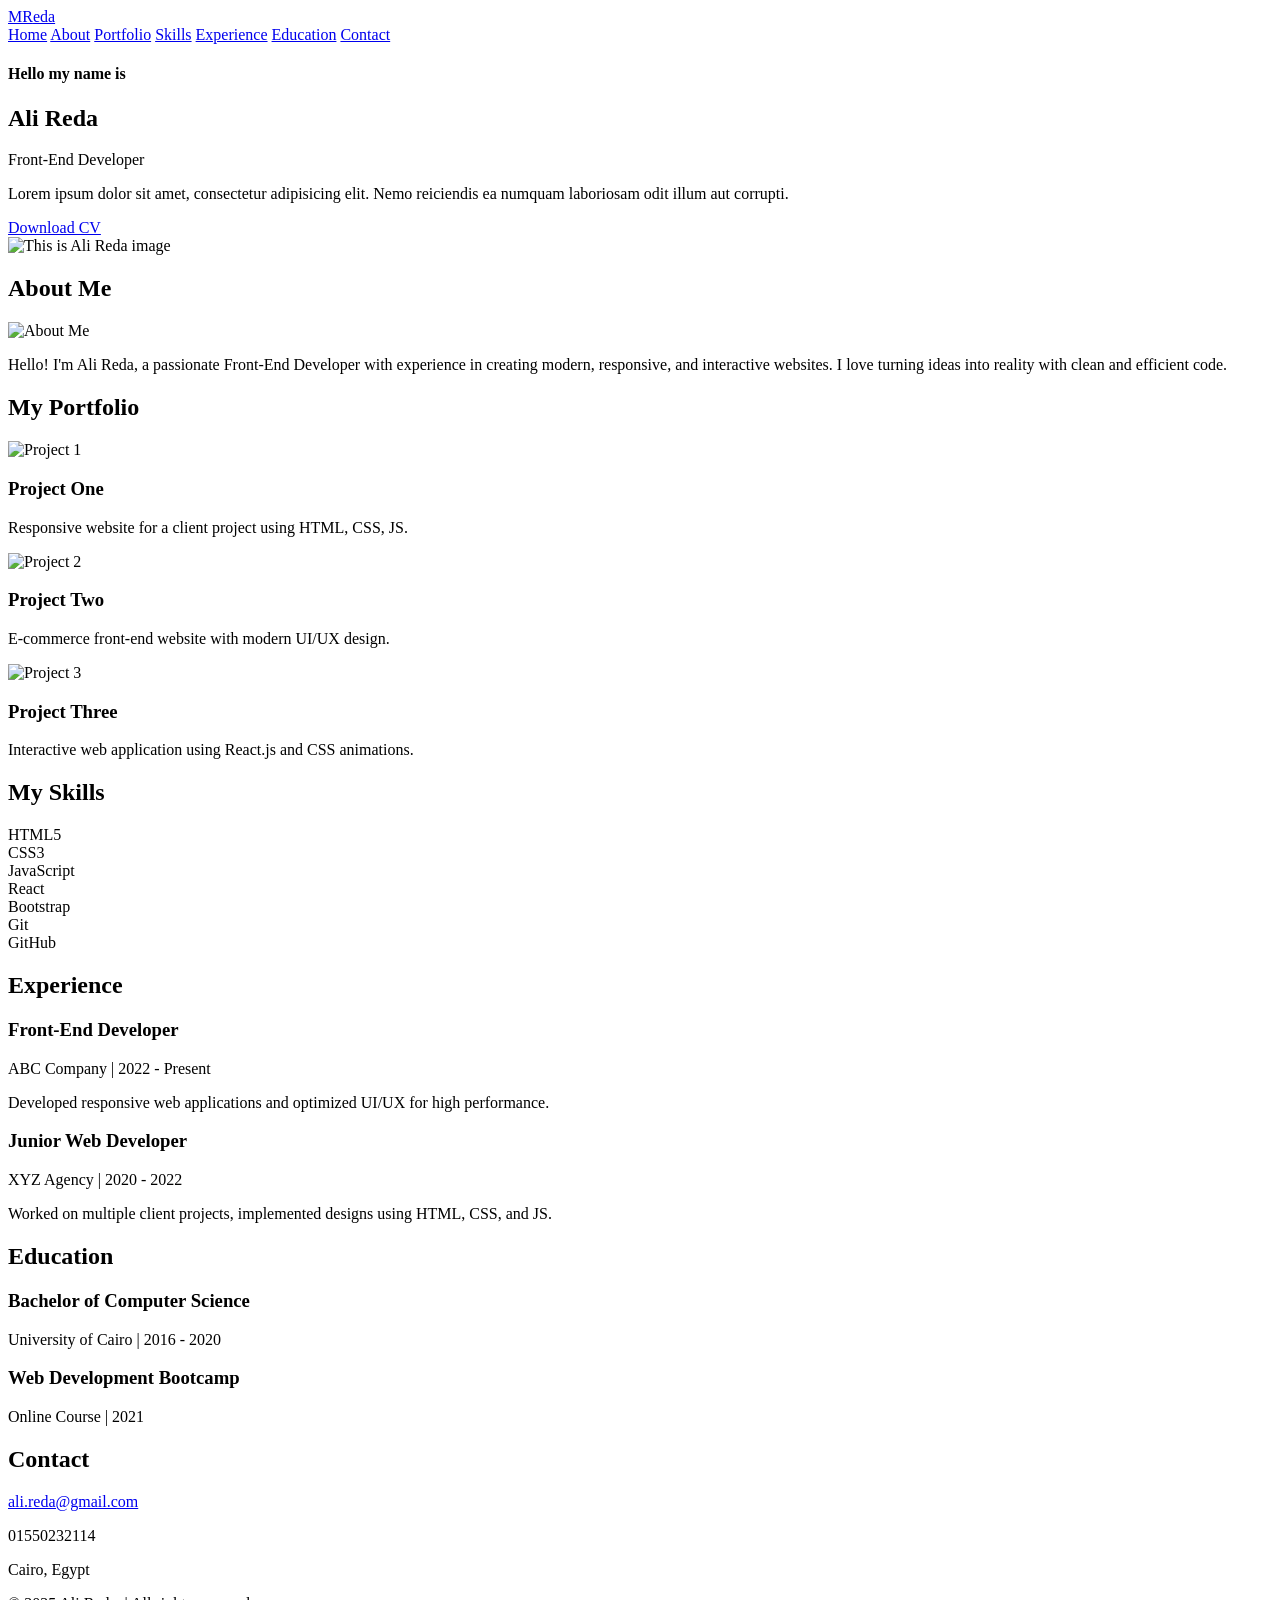
==== index.html @ 32cd3237 "index" ====
<!DOCTYPE html>
<html lang="en">
<head>
  <meta charset="UTF-8">
  <meta name="viewport" content="width=device-width, initial-scale=1.0">
  <link rel="stylesheet" href="assets/css/style.css">
  <link rel="stylesheet" href="https://cdnjs.cloudflare.com/ajax/libs/font-awesome/7.0.1/css/all.min.css">
  <title>Ali Reda | Portfolio</title>
</head>
<body class="dark-theme">

  <!-- ========== Hero Section ========== -->
  <section class="hero" id="home">
    <header>
      <nav>
        <a href="#" class="logo"><span>MR</span>eda</a>
        <div class="nav-links">
          <a href="#home">Home</a>
          <a href="#about">About</a>
          <a href="#portfolio">Portfolio</a>
          <a href="#skills">Skills</a>
          <a href="#experience">Experience</a>
          <a href="#education">Education</a>
          <a href="#contact">Contact</a>
        </div>
        <span><i class="fa-solid fa-sun btn-mode"></i></span>
      </nav>
    </header>

    <div class="container">
      <div class="div-text">
        <h4>Hello my name is</h4>
        <h1>Ali Reda</h1>
        <span>Front-End Developer</span>
        <p>Lorem ipsum dolor sit amet, consectetur adipisicing elit. Nemo reiciendis ea numquam laboriosam odit illum aut corrupti.</p>
        <a href="assets/pdf/cv.pdf" download class="btn">Download CV</a>
      </div>

      <div class="div-image">
        <!-- صورة البورتريه الرئيسية (مقاس تقريبي 400x400px) -->
        <img src="assets/images/Ali-Reda-hero.png" alt="This is Ali Reda image">
      </div>
    </div>
  </section>
  <!-- ========== About Section ========== -->
  <section class="about" id="about">
    <h2>About Me</h2>
    <div class="about-container">
      <!-- صورة عن المستخدم (مقاس 300x300px) -->
      <div class="about-image">
        <img src="assets/images/about.jpg" alt="About Me">
      </div>
      <div class="about-text">
        <p>Hello! I'm Ali Reda, a passionate Front-End Developer with experience in creating modern, responsive, 
          and interactive websites. I love turning ideas into reality with clean and efficient code.</p>
      </div>
    </div>
  </section>

  <!-- ========== Portfolio Section ========== -->
  <section class="portfolio" id="portfolio">
    <h2>My Portfolio</h2>
    <div class="portfolio-container">
      <!-- كل مشروع: ضع صورة مشروع (مقاس 400x250px) -->
      <div class="portfolio-item">
        <img src="assets/images/Project 1.jpg" alt="Project 1">
        <div class="portfolio-info">
          <h3>Project One</h3>
          <p>Responsive website for a client project using HTML, CSS, JS.</p>
        </div>
      </div>
      <div class="portfolio-item">
        <img src="assets/images/Project 2.jpg" alt="Project 2">
        <div class="portfolio-info">
          <h3>Project Two</h3>
          <p>E-commerce front-end website with modern UI/UX design.</p>
        </div>
      </div>
      <div class="portfolio-item">
        <img src="assets/images/Project 3.jpg" alt="Project 3">
        <div class="portfolio-info">
          <h3>Project Three</h3>
          <p>Interactive web application using React.js and CSS animations.</p>
        </div>
      </div>
    </div>
  </section>

  <!-- ========== Skills Section ========== -->
   <section class="skills" id="skills" data-aos="fade-up">
    <h2 class="section-title">My Skills</h2>
    <div class="skills-container">
      <div class="skill"><i class="fab fa-html5"></i><span>HTML5</span></div>
      <div class="skill"><i class="fab fa-css3-alt"></i><span>CSS3</span></div>
      <div class="skill"><i class="fab fa-js-square"></i><span>JavaScript</span></div>
      <div class="skill"><i class="fab fa-react"></i><span>React</span></div>
      <div class="skill"><i class="fab fa-bootstrap"></i><span>Bootstrap</span></div>
      <div class="skill"><i class="fab fa-git-alt"></i><span>Git</span></div>
      <div class="skill"><i class="fab fa-github"></i><span>GitHub</span></div>
    </div>
  </section>
  <!-- ========== Experience Section ========== -->
  <section class="experience" id="experience">
    <h2>Experience</h2>
    <div class="experience-container">
      <div class="experience-item">
        <h3>Front-End Developer</h3>
        <span>ABC Company | 2022 - Present</span>
        <p>Developed responsive web applications and optimized UI/UX for high performance.</p>
      </div>
      <div class="experience-item">
        <h3>Junior Web Developer</h3>
        <span>XYZ Agency | 2020 - 2022</span>
        <p>Worked on multiple client projects, implemented designs using HTML, CSS, and JS.</p>
      </div>
    </div>
  </section>

  <!-- ========== Education Section ========== -->
  <section class="education" id="education">
    <h2>Education</h2>
    <div class="education-container">
      <div class="education-item">
        <h3>Bachelor of Computer Science</h3>
        <span>University of Cairo | 2016 - 2020</span>
      </div>
      <div class="education-item">
        <h3>Web Development Bootcamp</h3>
        <span>Online Course | 2021</span>
      </div>
    </div>
  </section>

  <!-- ========== Contact Section ========== -->
  <section class="contact" id="contact" data-aos="fade-up">
    <h2 class="section-title">Contact</h2>
    <div class="contact-content">
      <div class="contact-info">
        <p><i class="fas fa-envelope"></i> <a href="#">ali.reda@gmail.com</a></p>
        <p><i class="fas fa-phone"></i> 01550232114</p>
        <p><i class="fa-solid fa-location-dot"></i> Cairo, Egypt</p>
      </div>
      <div class="social-icon">
      <a href="#"><i class="fa-brands fa-facebook"></i></a>
      <a href="#"><i class="fa-brands fa-linkedin"></i></a>
      <a href="#"><i class="fa-brands fa-instagram"></i></a>
      <a href="#"><i class="fa-brands fa-github"></i></a>      
      </div>      
    </div>
  </section>

  <!-- ========== Footer Section ========== -->
  <footer>
    <p>&copy; 2025 Ali Reda. |  All rights reserved.</p>
    <div class="footer-social">

    </div>
  </footer>

  <!-- ========== Script ========== -->
  <script>
    var btnMode = document.querySelector('.btn-mode');
    btnMode.onclick = function() {
      document.body.classList.toggle("dark-theme");
      btnMode.classList.toggle("fa-sun");
      btnMode.classList.toggle("fa-moon");
    }
  </script>

</body>
</html>
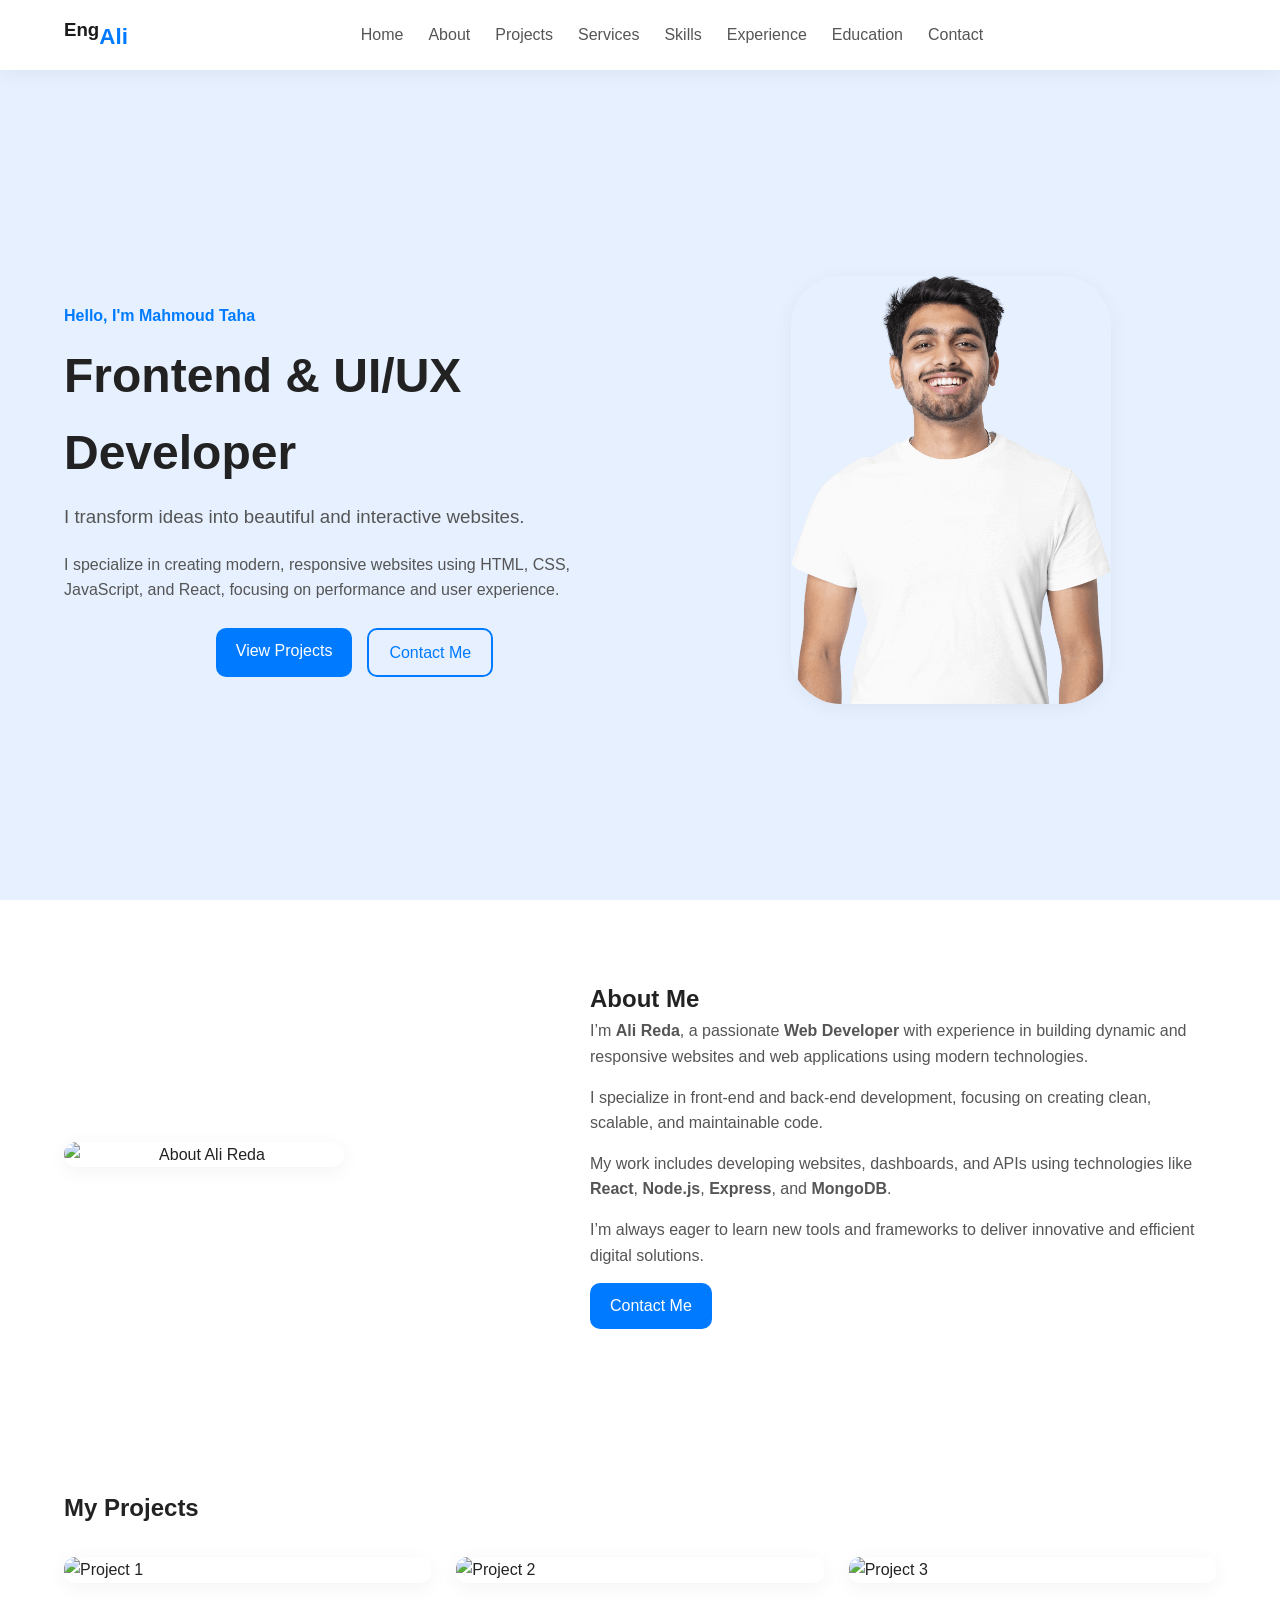
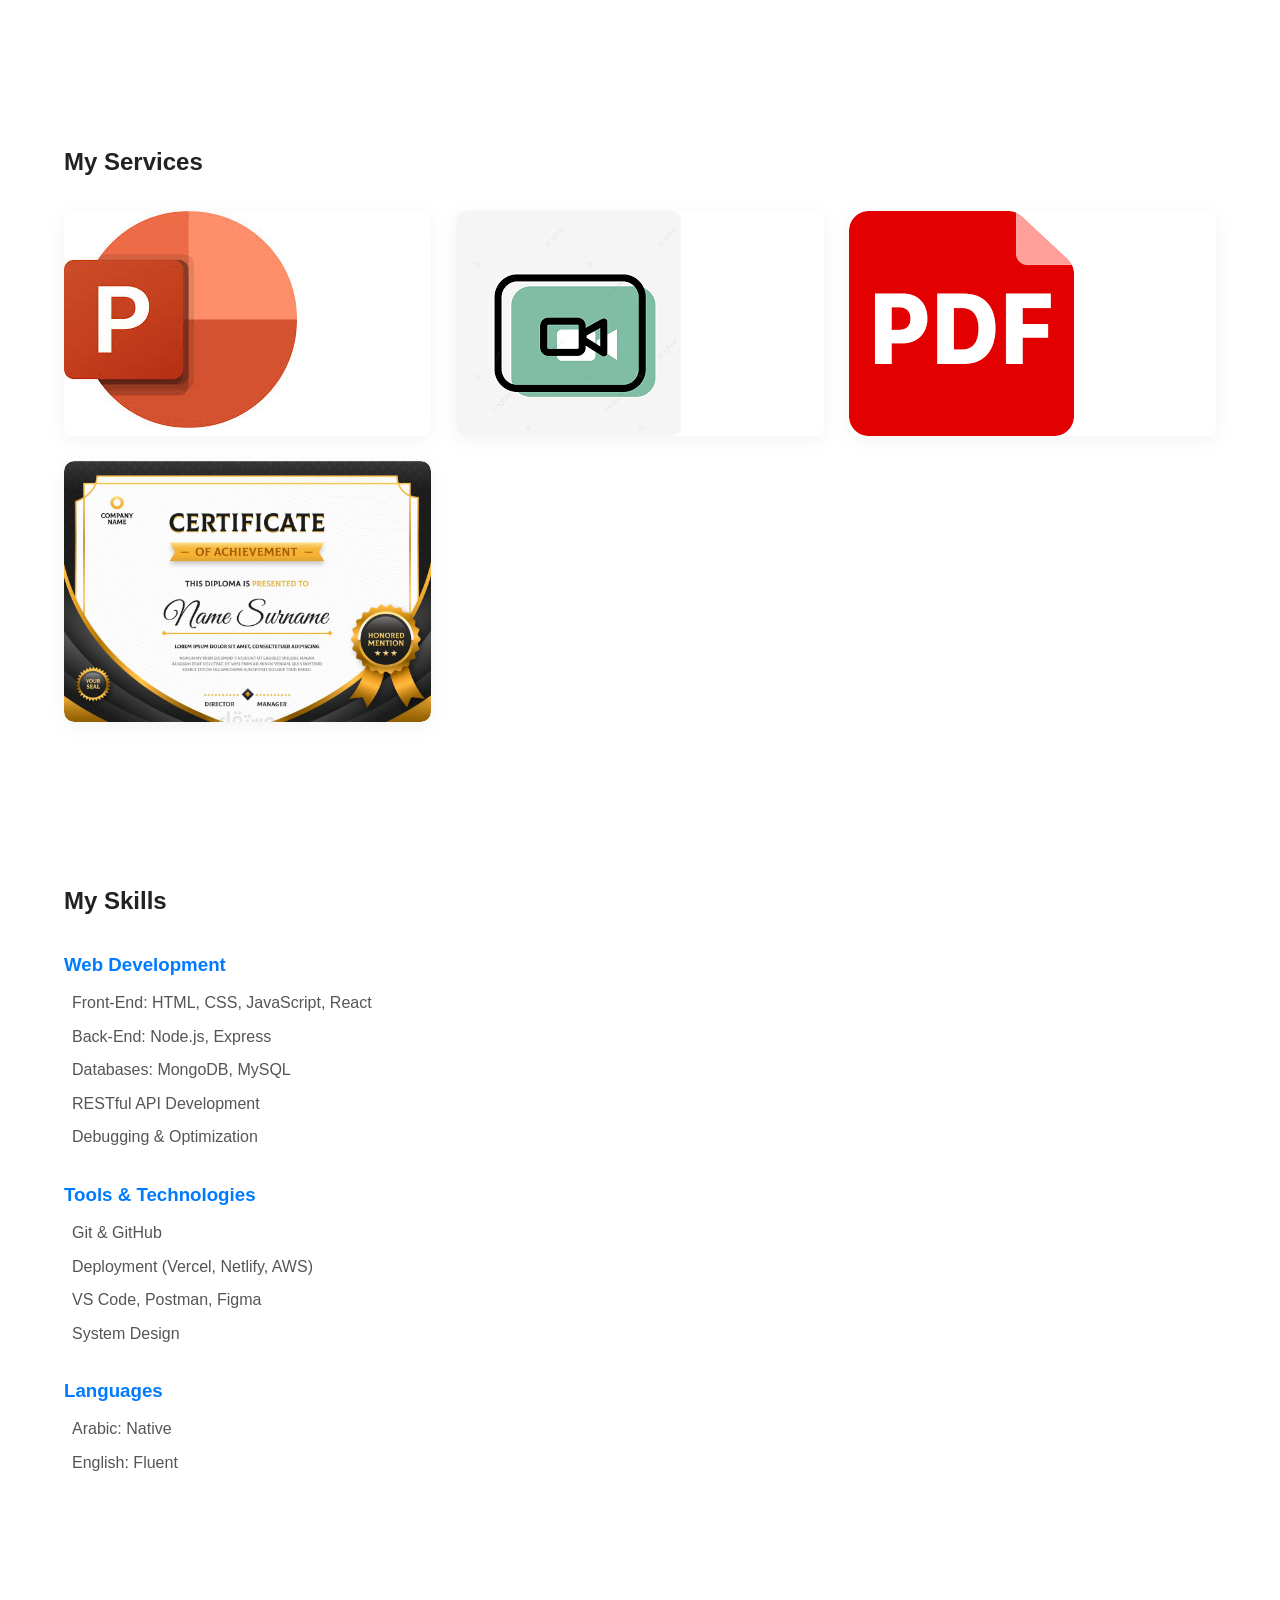
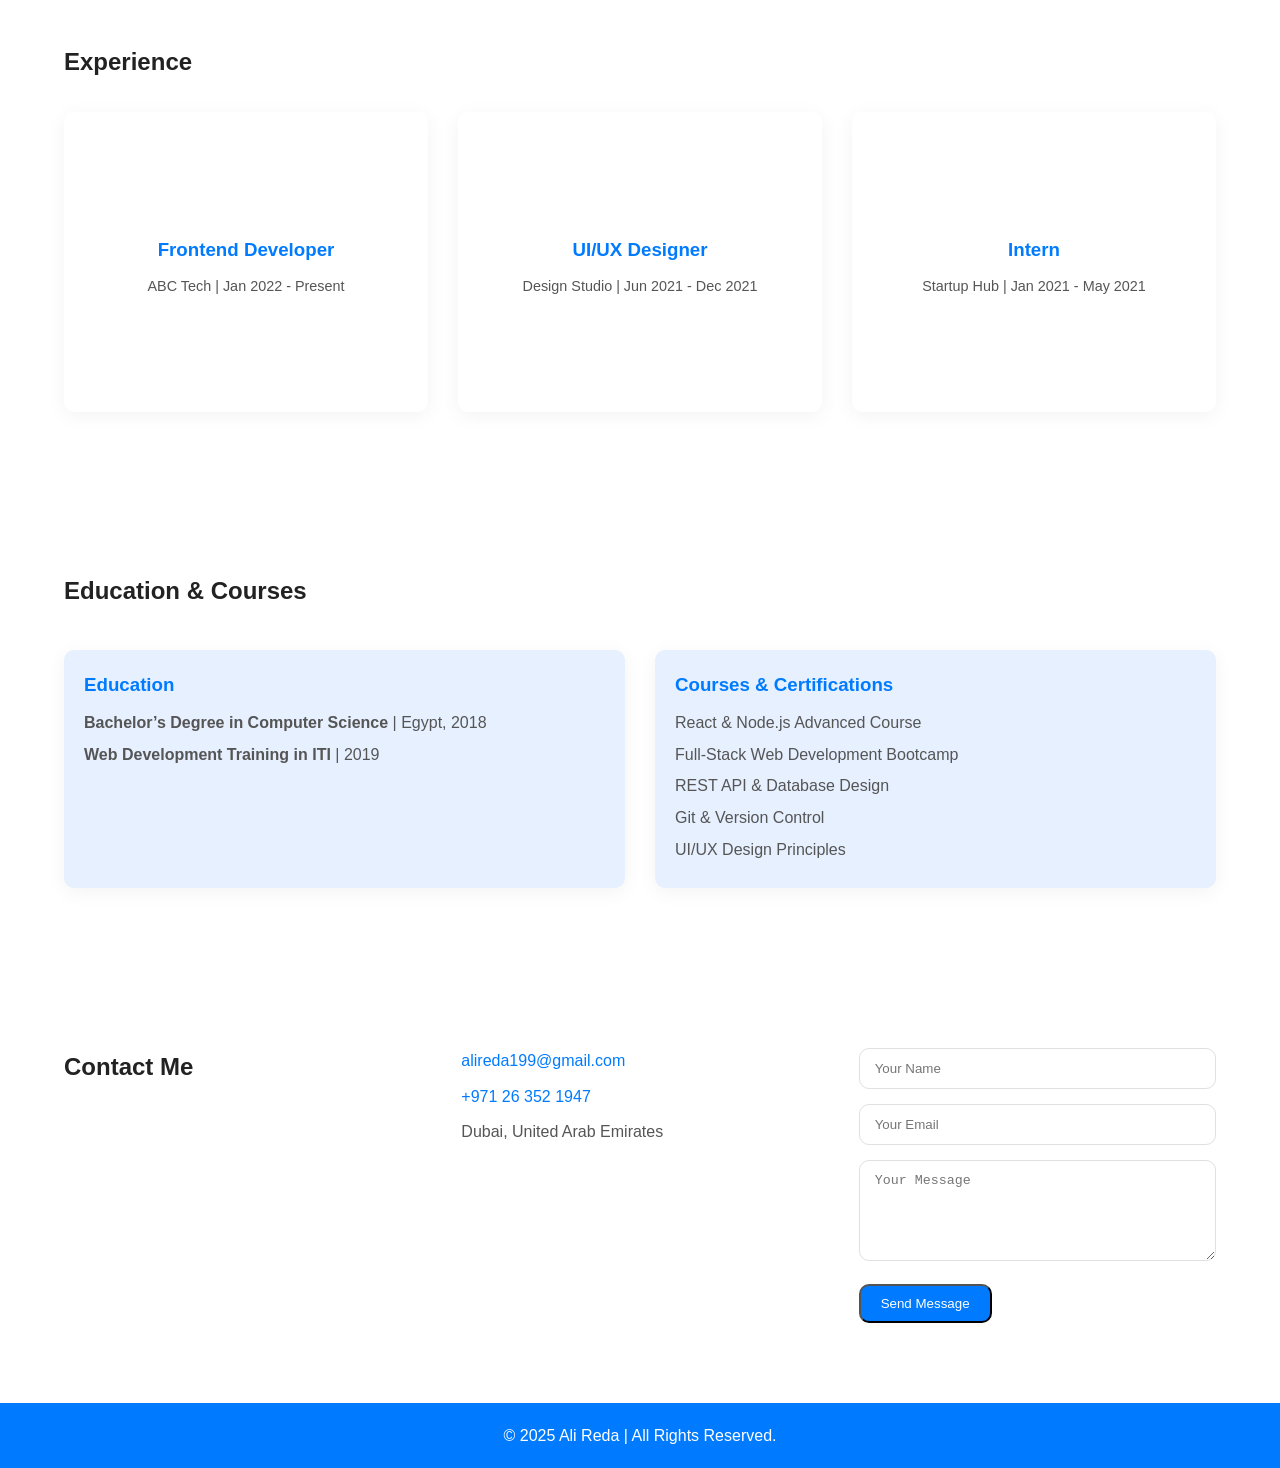
==== commit d5ece624: "first" ====
--- a/index.html
+++ b/index.html
@@ -1,171 +1,355 @@
 <!DOCTYPE html>
 <html lang="en">
 <head>
-  <meta charset="UTF-8">
-  <meta name="viewport" content="width=device-width, initial-scale=1.0">
-  <link rel="stylesheet" href="assets/css/style.css">
+  <meta charset="UTF-8" />
+  <meta name="viewport" content="width=device-width, initial-scale=1.0" />
+  <title>Ali Reda | Web Developer Portfolio</title>
+
+  <!-- Font & Icons -->
   <link rel="stylesheet" href="https://cdnjs.cloudflare.com/ajax/libs/font-awesome/7.0.1/css/all.min.css">
-  <title>Ali Reda | Portfolio</title>
+  <link rel="stylesheet" href="assets/css/style.css" />
 </head>
-<body class="dark-theme">
-
-  <!-- ========== Hero Section ========== -->
-  <section class="hero" id="home">
-    <header>
-      <nav>
-        <a href="#" class="logo"><span>MR</span>eda</a>
-        <div class="nav-links">
-          <a href="#home">Home</a>
-          <a href="#about">About</a>
-          <a href="#portfolio">Portfolio</a>
-          <a href="#skills">Skills</a>
-          <a href="#experience">Experience</a>
-          <a href="#education">Education</a>
-          <a href="#contact">Contact</a>
-        </div>
-        <span><i class="fa-solid fa-sun btn-mode"></i></span>
-      </nav>
-    </header>
-
+<body>
+
+  <!-- ===== Navbar ===== -->
+  <header class="header" id="home">
+    <nav class="navbar container">
+      <a href="#" class="logo"><span><sup>Eng</sup></span>Ali</a>
+
+      <div class="nav-links">
+        <a href="#home">Home</a>
+        <a href="#about">About</a>
+        <a href="#portfolio">Projects</a>
+        <a href="#teaching">Services</a>
+        <a href="#skills">Skills</a>
+        <a href="#experience">Experience</a>
+        <a href="#education">Education</a>
+        <a href="#contact">Contact</a>
+      </div>
+
+      <div class="nav-actions">
+        <i class="fa-solid fa-sun btn-mode"></i>
+        <i class="fa-solid fa-bars menu-icon"></i>
+      </div>
+    </nav>
+  </header>
+
+  <!-- ===== Hero Section ===== -->
+<section class="hero">
+  <div class="hero-container">
+    <div class="hero-text">
+      <h4>Hello, I'm <span>Mahmoud Taha</span></h4>
+      <h1>Frontend & UI/UX Developer</h1>
+      <h3>I transform ideas into beautiful and interactive websites.</h3>
+      <p>
+        I specialize in creating modern, responsive websites using HTML, CSS, JavaScript, and React, focusing on performance and user experience.
+      </p>
+      <div class="hero-buttons">
+        <a href="#portfolio" class="btn primary-btn">View Projects</a>
+        <a href="#contact" class="btn secondary-btn">Contact Me</a>
+      </div>
+    </div>
+    <div class="hero-img">
+      <img src="assets/images/hero-img.png" alt="Mahmoud Taha" />
+    </div>
+  </div>
+</section>
+
+  <!-- ===== About Section ===== -->
+  <section class="about section" id="about">
+    <div class="container about-container">
+      <div class="about-img">
+        <img src="assets/images/about.jpg" alt="About Ali Reda">
+      </div>
+
+      <div class="about-content">
+        <h2>About Me</h2>
+        <p>
+          I’m <strong>Ali Reda</strong>, a passionate <strong>Web Developer</strong> with experience in building dynamic and responsive websites and web applications using modern technologies.
+        </p>
+        <p>
+          I specialize in front-end and back-end development, focusing on creating clean, scalable, and maintainable code.
+        </p>
+        <p>
+          My work includes developing websites, dashboards, and APIs using technologies like <strong>React</strong>, <strong>Node.js</strong>, <strong>Express</strong>, and <strong>MongoDB</strong>.
+        </p>
+        <p>
+          I’m always eager to learn new tools and frameworks to deliver innovative and efficient digital solutions.
+        </p>
+        <a href="#contact" class="btn primary-btn">Contact Me</a>
+      </div>
+    </div>
+  </section>
+
+  <!-- ===== Portfolio Section ===== -->
+  <section class="portfolio section" id="portfolio">
     <div class="container">
-      <div class="div-text">
-        <h4>Hello my name is</h4>
-        <h1>Ali Reda</h1>
-        <span>Front-End Developer</span>
-        <p>Lorem ipsum dolor sit amet, consectetur adipisicing elit. Nemo reiciendis ea numquam laboriosam odit illum aut corrupti.</p>
-        <a href="assets/pdf/cv.pdf" download class="btn">Download CV</a>
-      </div>
-
-      <div class="div-image">
-        <!-- صورة البورتريه الرئيسية (مقاس تقريبي 400x400px) -->
-        <img src="assets/images/Ali-Reda-hero.png" alt="This is Ali Reda image">
-      </div>
-    </div>
-  </section>
-  <!-- ========== About Section ========== -->
-  <section class="about" id="about">
-    <h2>About Me</h2>
-    <div class="about-container">
-      <!-- صورة عن المستخدم (مقاس 300x300px) -->
-      <div class="about-image">
-        <img src="assets/images/about.jpg" alt="About Me">
-      </div>
-      <div class="about-text">
-        <p>Hello! I'm Ali Reda, a passionate Front-End Developer with experience in creating modern, responsive, 
-          and interactive websites. I love turning ideas into reality with clean and efficient code.</p>
-      </div>
-    </div>
-  </section>
-
-  <!-- ========== Portfolio Section ========== -->
-  <section class="portfolio" id="portfolio">
-    <h2>My Portfolio</h2>
-    <div class="portfolio-container">
-      <!-- كل مشروع: ضع صورة مشروع (مقاس 400x250px) -->
-      <div class="portfolio-item">
-        <img src="assets/images/Project 1.jpg" alt="Project 1">
-        <div class="portfolio-info">
-          <h3>Project One</h3>
-          <p>Responsive website for a client project using HTML, CSS, JS.</p>
-        </div>
-      </div>
-      <div class="portfolio-item">
-        <img src="assets/images/Project 2.jpg" alt="Project 2">
-        <div class="portfolio-info">
-          <h3>Project Two</h3>
-          <p>E-commerce front-end website with modern UI/UX design.</p>
-        </div>
-      </div>
-      <div class="portfolio-item">
-        <img src="assets/images/Project 3.jpg" alt="Project 3">
-        <div class="portfolio-info">
-          <h3>Project Three</h3>
-          <p>Interactive web application using React.js and CSS animations.</p>
-        </div>
-      </div>
-    </div>
-  </section>
-
-  <!-- ========== Skills Section ========== -->
-   <section class="skills" id="skills" data-aos="fade-up">
-    <h2 class="section-title">My Skills</h2>
-    <div class="skills-container">
-      <div class="skill"><i class="fab fa-html5"></i><span>HTML5</span></div>
-      <div class="skill"><i class="fab fa-css3-alt"></i><span>CSS3</span></div>
-      <div class="skill"><i class="fab fa-js-square"></i><span>JavaScript</span></div>
-      <div class="skill"><i class="fab fa-react"></i><span>React</span></div>
-      <div class="skill"><i class="fab fa-bootstrap"></i><span>Bootstrap</span></div>
-      <div class="skill"><i class="fab fa-git-alt"></i><span>Git</span></div>
-      <div class="skill"><i class="fab fa-github"></i><span>GitHub</span></div>
-    </div>
-  </section>
-  <!-- ========== Experience Section ========== -->
-  <section class="experience" id="experience">
+      <h2>My Projects</h2>
+
+      <div class="portfolio-grid">
+        <div class="portfolio-card">
+          <img src="assets/images/Project 1.jpg" alt="Project 1">
+          <div class="overlay">
+            <h3>Responsive Website</h3>
+            <p>Built using HTML, CSS, and JavaScript.</p>
+            <a href="#" target="_blank" class="btn small-btn"><i class="fa-solid fa-up-right-from-square"></i> View</a>
+          </div>
+        </div>
+
+        <div class="portfolio-card">
+          <img src="assets/images/Project 2.jpg" alt="Project 2">
+          <div class="overlay">
+            <h3>E-Commerce Front-End</h3>
+            <p>Modern user interface for online shopping experience.</p>
+            <a href="#" target="_blank" class="btn small-btn"><i class="fa-solid fa-up-right-from-square"></i> View</a>
+          </div>
+        </div>
+
+        <div class="portfolio-card">
+          <img src="assets/images/Project 3.jpg" alt="Project 3">
+          <div class="overlay">
+            <h3>Full-Stack Web App</h3>
+            <p>React and Node.js application with database integration.</p>
+            <a href="#" target="_blank" class="btn small-btn"><i class="fa-solid fa-up-right-from-square"></i> View</a>
+          </div>
+        </div>
+      </div>
+    </div>
+  </section>
+
+  <!-- ===== Services Section (Renamed Teaching) ===== -->
+  <section class="teaching section" id="teaching">
+    <div class="container">
+      <h2>My Services</h2>
+
+      <div class="portfolio-grid">
+        <div class="portfolio-card">
+          <img src="assets/power_point/powerpoint.jpeg" alt="Web Design Service">
+          <div class="overlay">
+            <h3>UI/UX Design</h3>
+            <p>Designing modern and intuitive user interfaces for web platforms.</p>
+            <a href="#" class="btn small-btn"><i class="fa-solid fa-eye"></i> View</a>
+          </div>
+        </div>
+
+        <div class="portfolio-card">
+          <img src="assets/video/video.png" alt="Development">
+          <div class="overlay">
+            <h3>Web Development</h3>
+            <p>Building responsive and scalable websites and web applications.</p>
+            <a href="#" target="_blank" class="btn small-btn">
+              <i class="fa-solid fa-play"></i> View
+            </a>
+          </div>
+        </div>
+
+        <div class="portfolio-card">
+          <img src="assets/pdf/pdf.png" alt="API Development">
+          <div class="overlay">
+            <h3>API Integration</h3>
+            <p>Creating and connecting APIs for seamless app functionality.</p>
+            <a href="#" target="_blank" class="btn small-btn">
+              <i class="fa-solid fa-file-code"></i> View
+            </a>
+          </div>
+        </div>
+
+        <div class="portfolio-card">
+          <img src="assets/images/certificate.jpg" alt="Certificate">
+          <div class="overlay">
+            <h3>Certifications</h3>
+            <p>Professional certificates in web development and programming.</p>
+            <a href="assets/files/certificate.pdf" target="_blank" class="btn small-btn">
+              <i class="fa-solid fa-award"></i> View
+            </a>
+          </div>
+        </div>
+      </div>
+    </div>
+  </section>
+
+  <!-- ===== Skills Section ===== -->
+  <section class="skills section" id="skills">
+    <div class="container">
+      <h2>My Skills</h2>
+
+      <div class="skills-group">
+        <h3>Web Development</h3>
+        <ul>
+          <li><i class="fa-solid fa-code"></i> Front-End: HTML, CSS, JavaScript, React</li>
+          <li><i class="fa-solid fa-server"></i> Back-End: Node.js, Express</li>
+          <li><i class="fa-solid fa-database"></i> Databases: MongoDB, MySQL</li>
+          <li><i class="fa-solid fa-gears"></i> RESTful API Development</li>
+          <li><i class="fa-solid fa-bug"></i> Debugging & Optimization</li>
+        </ul>
+
+        <h3>Tools & Technologies</h3>
+        <ul>
+          <li><i class="fa-solid fa-code-branch"></i> Git & GitHub</li>
+          <li><i class="fa-solid fa-cloud"></i> Deployment (Vercel, Netlify, AWS)</li>
+          <li><i class="fa-solid fa-laptop-code"></i> VS Code, Postman, Figma</li>
+          <li><i class="fa-solid fa-sitemap"></i> System Design</li>
+        </ul>
+
+        <h3>Languages</h3>
+        <ul>
+          <li><i class="fa-solid fa-language"></i> Arabic: Native</li>
+          <li><i class="fa-solid fa-globe"></i> English: Fluent</li>
+        </ul>
+      </div>
+    </div>
+  </section>
+
+  <!-- ===== Experience Section ===== -->
+<section id="experience" class="section">
+  <div class="container">
     <h2>Experience</h2>
-    <div class="experience-container">
-      <div class="experience-item">
-        <h3>Front-End Developer</h3>
-        <span>ABC Company | 2022 - Present</span>
-        <p>Developed responsive web applications and optimized UI/UX for high performance.</p>
-      </div>
-      <div class="experience-item">
-        <h3>Junior Web Developer</h3>
-        <span>XYZ Agency | 2020 - 2022</span>
-        <p>Worked on multiple client projects, implemented designs using HTML, CSS, and JS.</p>
-      </div>
-    </div>
-  </section>
-
-  <!-- ========== Education Section ========== -->
-  <section class="education" id="education">
-    <h2>Education</h2>
-    <div class="education-container">
-      <div class="education-item">
-        <h3>Bachelor of Computer Science</h3>
-        <span>University of Cairo | 2016 - 2020</span>
-      </div>
-      <div class="education-item">
-        <h3>Web Development Bootcamp</h3>
-        <span>Online Course | 2021</span>
-      </div>
-    </div>
-  </section>
-
-  <!-- ========== Contact Section ========== -->
-  <section class="contact" id="contact" data-aos="fade-up">
-    <h2 class="section-title">Contact</h2>
-    <div class="contact-content">
+    <div class="experience-grid">
+      <!-- Card 1 -->
+      <div class="flip-card">
+        <div class="flip-card-inner">
+          <div class="flip-card-front">
+            <i class="fa-solid fa-code fa-2x"></i>
+            <h3>Frontend Developer</h3>
+            <span>ABC Tech | Jan 2022 - Present</span>
+          </div>
+          <div class="flip-card-back">
+            <p>Developed responsive web apps with HTML, CSS, JS & React.</p>
+            <div class="skills">
+              <div class="skill-bar">
+                <span data-width="100%">React</span>
+              </div>
+              <div class="skill-bar">
+                <span data-width="100%">JS</span>
+              </div>
+              <div class="skill-bar">
+                <span data-width="100%">CSS</span>
+              </div>
+            </div>
+          </div>
+        </div>
+      </div>
+
+      <!-- Card 2 -->
+      <div class="flip-card">
+        <div class="flip-card-inner">
+          <div class="flip-card-front">
+            <i class="fa-solid fa-pencil-ruler fa-2x"></i>
+            <h3>UI/UX Designer</h3>
+            <span>Design Studio | Jun 2021 - Dec 2021</span>
+          </div>
+          <div class="flip-card-back">
+            <p>Created interactive prototypes & user-friendly interfaces.</p>
+            <div class="skills">
+              <div class="skill-bar">
+                <span data-width="100%">Figma</span>
+              </div>
+              <div class="skill-bar">
+                <span data-width="100%">Adobe XD</span>
+              </div>
+              <div class="skill-bar">
+                <span data-width="100%">Photoshop</span>
+              </div>
+            </div>
+          </div>
+        </div>
+      </div>
+
+      <!-- Card 3 -->
+      <div class="flip-card">
+        <div class="flip-card-inner">
+          <div class="flip-card-front">
+            <i class="fa-solid fa-briefcase fa-2x"></i>
+            <h3>Intern</h3>
+            <span>Startup Hub | Jan 2021 - May 2021</span>
+          </div>
+          <div class="flip-card-back">
+            <p>Assisted in web development and team collaboration.</p>
+            <div class="skills">
+              <div class="skill-bar">
+                <span data-width="100%">HTML/CSS</span>
+              </div>
+              <div class="skill-bar">
+                <span data-width="100%">JS</span>
+              </div>
+              <div class="skill-bar">
+                <span data-width="100%">Git</span>
+              </div>
+            </div>
+          </div>
+        </div>
+      </div>
+    </div>
+  </div>
+</section>
+
+
+
+
+  <!-- ===== Education Section ===== -->
+  <section class="education section" id="education">
+    <div class="container">
+      <h2>Education & Courses</h2>
+
+      <div class="education-grid">
+        <div class="education-block">
+          <h3><i class="fa-solid fa-user-graduate"></i> Education</h3>
+          <ul>
+            <li><strong>Bachelor’s Degree in Computer Science</strong> | Egypt, 2018</li>
+            <li><strong>Web Development Training in ITI</strong> | 2019</li>
+          </ul>
+        </div>
+
+        <div class="education-block">
+          <h3><i class="fa-solid fa-book"></i> Courses & Certifications</h3>
+          <ul>
+            <li>React & Node.js Advanced Course</li>
+            <li>Full-Stack Web Development Bootcamp</li>
+            <li>REST API & Database Design</li>
+            <li>Git & Version Control</li>
+            <li>UI/UX Design Principles</li>
+          </ul>
+        </div>
+      </div>
+    </div>
+  </section>
+
+  <!-- ===== Contact Section ===== -->
+  <section class="contact section" id="contact">
+    <div class="container contact-container">
+      <h2>Contact Me</h2>
+
       <div class="contact-info">
-        <p><i class="fas fa-envelope"></i> <a href="#">ali.reda@gmail.com</a></p>
-        <p><i class="fas fa-phone"></i> 01550232114</p>
-        <p><i class="fa-solid fa-location-dot"></i> Cairo, Egypt</p>
-      </div>
-      <div class="social-icon">
-      <a href="#"><i class="fa-brands fa-facebook"></i></a>
-      <a href="#"><i class="fa-brands fa-linkedin"></i></a>
-      <a href="#"><i class="fa-brands fa-instagram"></i></a>
-      <a href="#"><i class="fa-brands fa-github"></i></a>      
-      </div>      
-    </div>
-  </section>
-
-  <!-- ========== Footer Section ========== -->
+        <p><i class="fa-solid fa-envelope"></i> <a href="mailto:mt764371@gmail.com">alireda199@gmail.com</a></p>
+        <p><i class="fa-solid fa-phone"></i> <a href="tel:+971563621047">+971 26 352 1947</a></p>
+        <p><i class="fa-solid fa-location-dot"></i> Dubai, United Arab Emirates</p>
+
+        <div class="social-icons">
+          <a href="#"><i class="fab fa-linkedin"></i></a>
+          <a href="#"><i class="fab fa-x-twitter"></i></a>
+          <a href="#"><i class="fab fa-github"></i></a>
+          <a href="#"><i class="fab fa-instagram"></i></a>
+        </div>
+      </div>
+
+      <form action="https://formsubmit.co/email@gmail.com" method="POST" class="contact-form">
+        <input type="text" name="name" placeholder="Your Name" required>
+        <input type="email" name="email" placeholder="Your Email" required>
+        <textarea name="message" rows="5" placeholder="Your Message" required></textarea>
+        <button type="submit" class="btn primary-btn">
+          <i class="fa-solid fa-paper-plane"></i> Send Message
+        </button>
+      </form>
+    </div>
+  </section>
+
+  <!-- ===== Footer ===== -->
   <footer>
-    <p>&copy; 2025 Ali Reda. |  All rights reserved.</p>
-    <div class="footer-social">
-
-    </div>
+    <p>&copy; 2025 Ali Reda | All Rights Reserved.</p>
   </footer>
 
-  <!-- ========== Script ========== -->
-  <script>
-    var btnMode = document.querySelector('.btn-mode');
-    btnMode.onclick = function() {
-      document.body.classList.toggle("dark-theme");
-      btnMode.classList.toggle("fa-sun");
-      btnMode.classList.toggle("fa-moon");
-    }
-  </script>
-
+
+  <!-- JS -->
+  <script src="assets/js/js.js"></script>
 </body>
 </html>
--- a/assets/css/style.css
+++ b/assets/css/style.css
@@ -0,0 +1,592 @@
+/* =======================================
+   GLOBAL STYLES
+   ======================================= */
+:root {
+  --primary-color: #007bff;
+  --primary-light: #e6f0ff;
+  --secondary-color: #1b1b1b;
+  --bg-color: #ffffff;
+  --text-color: #222222;
+  --text-muted: #555555;
+  --border-color: #e0e0e0;
+  --shadow: 0 4px 20px rgba(0, 0, 0, 0.05);
+  --transition: all 0.3s ease;
+}
+
+/* Dark Mode Variables */
+body.dark-mode {
+  --bg-color: #0f1624;
+  --primary-light: #1a2236;
+  --text-color: #f5f5f5;
+  --text-muted: #cccccc;
+  --border-color: #333;
+  --shadow: 0 4px 20px rgba(255, 255, 255, 0.05);
+}
+
+/* Reset & Global Layout */
+* {
+  margin: 0;
+  padding: 0;
+  box-sizing: border-box;
+  scroll-behavior: smooth;
+}
+
+body {
+  font-family: "Poppins", sans-serif;
+  background: var(--bg-color);
+  color: var(--text-color);
+  line-height: 1.6;
+  transition: var(--transition);
+}
+
+img {
+  max-width: 100%;
+  border-radius: 10px;
+  display: block;
+}
+
+a {
+  text-decoration: none;
+  color: inherit;
+}
+
+ul {
+  list-style: none;
+}
+
+.container {
+  width: 90%;
+  max-width: 1200px;
+  margin: auto;
+}
+
+.section {
+  padding: 80px 0;
+}
+
+h1, h2, h3, h4 {
+  font-weight: 700;
+  color: var(--text-color);
+}
+
+/* =======================================
+   NAVBAR
+   ======================================= */
+.header {
+  width: 100%;
+  position: fixed;
+  top: 0;
+  left: 0;
+  background: var(--bg-color);
+  box-shadow: var(--shadow);
+  z-index: 1000;
+  transition: var(--transition);
+}
+
+.navbar {
+  display: flex;
+  align-items: center;
+  justify-content: space-between;
+  padding: 15px 0;
+}
+
+.logo {
+  font-weight: 700;
+  font-size: 1.4rem;
+  color: var(--primary-color);
+}
+
+.logo span {
+  color: var(--secondary-color);
+}
+
+.nav-links {
+  display: flex;
+  gap: 25px;
+}
+
+.nav-links a {
+  font-weight: 500;
+  color: var(--text-muted);
+  transition: var(--transition);
+}
+
+.nav-links a:hover,
+.nav-links a.active {
+  color: var(--primary-color);
+}
+
+.nav-actions {
+  display: flex;
+  align-items: center;
+  gap: 15px;
+}
+
+.btn-mode {
+  font-size: 1.3rem;
+  color: var(--primary-color);
+  cursor: pointer;
+  transition: var(--transition);
+}
+
+.btn-mode:hover {
+  transform: rotate(25deg);
+}
+
+.menu-icon {
+  display: none;
+  font-size: 1.4rem;
+  color: var(--text-color);
+  cursor: pointer;
+}
+
+/* =======================================
+   HERO SECTION
+   ======================================= */
+.hero {
+  min-height: 100vh;
+  display: flex;
+  align-items: center;
+  justify-content: center;
+  background: var(--primary-light);
+  padding-top: 80px;
+  padding-right: 5%;
+  padding-left: 5%;
+}
+
+.hero-container {
+  display: flex;
+  align-items: center;
+  justify-content: space-between;
+  gap: 40px;
+  flex-wrap: wrap;
+}
+
+.hero-text {
+  flex: 1 1 450px;
+}
+
+.hero-text h4 {
+  color: var(--primary-color);
+  margin-bottom: 10px;
+}
+
+.hero-text h1 {
+  font-size: 3rem;
+  margin-bottom: 10px;
+}
+
+.hero-text h3 {
+  font-weight: 500;
+  margin-bottom: 20px;
+  color: var(--text-muted);
+}
+
+.hero-text p {
+  margin-bottom: 25px;
+  color: var(--text-muted);
+}
+
+.hero-buttons {
+  display: flex;
+  justify-content: center;
+  gap: 15px;
+}
+
+.hero-img {
+  flex: 1 1 400px;
+}
+
+.hero-img img {
+  width: 320px;
+  border-radius: 50px;
+  box-shadow: var(--shadow);
+  margin: 0 auto;
+}
+
+/* =======================================
+   BUTTONS
+   ======================================= */
+.btn {
+  display: inline-block;
+  padding: 10px 20px;
+  border-radius: 10px;
+  font-weight: 500;
+  transition: var(--transition);
+  cursor: pointer;
+}
+
+.primary-btn {
+  background: var(--primary-color);
+  color: #fff;
+}
+
+.primary-btn:hover {
+  background: #0056d6;
+}
+
+.secondary-btn {
+  background: transparent;
+  color: var(--primary-color);
+  border: 2px solid var(--primary-color);
+}
+
+.secondary-btn:hover {
+  background: var(--primary-color);
+  color: #fff;
+}
+
+.small-btn {
+  padding: 8px 16px;
+  font-size: 0.9rem;
+}
+
+/* =======================================
+   ABOUT SECTION
+   ======================================= */
+.about-container {
+  display: flex;
+  align-items: center;
+  gap: 50px;
+  flex-wrap: wrap;
+}
+
+.about-content {
+  flex: 1 1 500px;
+}
+
+.about-content p {
+  color: var(--text-muted);
+  margin-bottom: 15px;
+}
+
+.about-img {
+  flex: 1 1 350px;
+  text-align: center;
+}
+
+.about-img img {
+  width: 280px;
+  border-radius: 20px;
+  box-shadow: var(--shadow);
+}
+
+/* =======================================
+   PORTFOLIO / TEACHING PORTFOLIO
+   ======================================= */
+.portfolio-grid {
+  display: grid;
+  grid-template-columns: repeat(auto-fit, minmax(280px, 1fr));
+  gap: 25px;
+  margin-top: 30px;
+}
+
+.portfolio-card {
+  position: relative;
+  overflow: hidden;
+  border-radius: 10px;
+  box-shadow: var(--shadow);
+}
+
+.portfolio-card img {
+  transition: var(--transition);
+}
+
+.portfolio-card:hover img {
+  transform: scale(1.08);
+}
+
+.overlay {
+  position: absolute;
+  inset: 0;
+  background: rgba(0, 123, 255, 0.85);
+  color: #fff;
+  display: flex;
+  flex-direction: column;
+  justify-content: center;
+  align-items: center;
+  opacity: 0;
+  transition: var(--transition);
+  text-align: center;
+  padding: 20px;
+}
+
+.portfolio-card:hover .overlay {
+  opacity: 1;
+}
+
+/* =======================================
+   SKILLS
+   ======================================= */
+.skills-group h3 {
+  margin-top: 30px;
+  margin-bottom: 10px;
+  color: var(--primary-color);
+}
+
+.skills-group ul li {
+  margin-bottom: 8px;
+  color: var(--text-muted);
+}
+
+.skills-group ul li i {
+  color: var(--primary-color);
+  margin-right: 8px;
+}
+
+/* Experience Flip Cards */
+.experience-grid {
+  display: grid;
+  grid-template-columns: repeat(auto-fit, minmax(280px, 1fr));
+  gap: 30px;
+  margin-top: 30px;
+  perspective: 1500px;
+}
+
+.flip-card {
+  background: transparent;
+  width: 100%;
+  height: 300px;
+  perspective: 1000px;
+  opacity: 0;
+  transform: translateY(50px);
+  transition: all 0.6s ease-out;
+}
+
+.flip-card.show {
+  opacity: 1;
+  transform: translateY(0);
+}
+
+.flip-card-inner {
+  position: relative;
+  width: 100%;
+  height: 100%;
+  text-align: center;
+  transition: transform 0.8s cubic-bezier(0.68, -0.55, 0.27, 1.55);
+  transform-style: preserve-3d;
+  border-radius: 10px;
+  box-shadow: var(--shadow);
+  cursor: pointer;
+  
+}
+
+.flip-card:hover .flip-card-inner {
+  transform: rotateY(180deg);
+}
+
+.flip-card-front,
+.flip-card-back {
+  background: transparent;
+  position: absolute;
+  width: 100%;
+  height: 100%;
+  border-radius: 10px;
+  backface-visibility: hidden;
+  display: flex;
+  flex-direction: column;
+  justify-content: center;
+  align-items: center;
+  padding: 20px;
+  transition: all 0.3s ease;
+}
+
+/* Front */
+.flip-card-front {
+  color: var(--text-color);
+}
+
+.flip-card-front h3 {
+  margin: 10px 0;
+  color: var(--primary-color);
+}
+
+.flip-card-front span {
+  color: var(--text-muted);
+  font-size: 0.9rem;
+}
+
+/* Glow on hover */
+.flip-card:hover .flip-card-front {
+  box-shadow: 0 0 20px var(--primary-color), 0 0 40px rgba(0,123,255,0.3);
+}
+
+/* Back */
+.flip-card-back {
+  color: #fff;
+  transform: rotateY(180deg);
+}
+
+.flip-card-back p {
+  margin-bottom: 15px;
+}
+
+/* Skills Bar */
+.skills {
+  width: 100%;
+  height: auto;
+}
+
+.skill-bar {
+  background: rgba(255,255,255,0.2);
+  border-radius: 10px;
+  margin-bottom: 8px;
+  overflow: hidden;
+  height: 30px;
+}
+
+.skill-bar span {
+  display: flex;
+  align-items: center;
+  justify-content: center;
+  height: 100%;
+  color: #fff;
+  font-weight: 500;
+}
+
+/* Animate skills on reveal */
+.skill-bar span {
+  width: 0;  /* خلي العرض يبدأ من 0 */
+  display: flex;
+  align-items: center;
+  justify-content: center;
+  height: 100%;
+  color: #fff;
+  font-weight: 500;
+  box-sizing: border-box;
+  padding: 0 10px;
+  white-space: nowrap;
+  overflow: hidden;
+  text-overflow: ellipsis;
+  transition: width 1s ease-in-out; /* تأثير انسيابي للحركة */
+}
+
+/* Responsive */
+@media (max-width: 768px) {
+  .experience-grid {
+    grid-template-columns: 1fr;
+  }
+}
+
+
+
+
+/* =======================================
+   EDUCATION
+   ======================================= */
+.education-grid {
+  display: grid;
+  grid-template-columns: repeat(auto-fit, minmax(300px, 1fr));
+  gap: 30px;
+  margin-top: 40px;
+}
+
+.education-block {
+  background: var(--primary-light);
+  padding: 20px;
+  border-radius: 10px;
+  box-shadow: var(--shadow);
+}
+
+.education-block h3 {
+  color: var(--primary-color);
+  margin-bottom: 10px;
+}
+
+.education-block ul li {
+  color: var(--text-muted);
+  margin-bottom: 6px;
+}
+
+/* =======================================
+   CONTACT
+   ======================================= */
+.contact-container {
+  display: grid;
+  grid-template-columns: repeat(auto-fit, minmax(340px, 1fr));
+  gap: 40px;
+  align-items: flex-start;
+}
+
+.contact-info p {
+  margin-bottom: 10px;
+  color: var(--text-muted);
+}
+
+.contact-info a {
+  color: var(--primary-color);
+}
+
+.social-icons a {
+  color: var(--primary-color);
+  font-size: 1.2rem;
+  margin-right: 12px;
+  transition: var(--transition);
+}
+
+.social-icons a:hover {
+  color: #0056d6;
+}
+
+.contact-form input,
+.contact-form textarea {
+  width: 100%;
+  padding: 12px 15px;
+  border: 1px solid var(--border-color);
+  border-radius: 10px;
+  background: var(--bg-color);
+  color: var(--text-color);
+  margin-bottom: 15px;
+  transition: var(--transition);
+}
+
+.contact-form input:focus,
+.contact-form textarea:focus {
+  border-color: var(--primary-color);
+  outline: none;
+}
+
+/* =======================================
+   FOOTER
+   ======================================= */
+footer {
+  background: var(--primary-color);
+  color: #fff;
+  text-align: center;
+  padding: 20px 0;
+}
+
+/* =======================================
+   RESPONSIVE DESIGN
+   ======================================= */
+@media (max-width: 768px) {
+  .nav-links {
+    display: none;
+    position: absolute;
+    top: 65px;
+    right: 20px;
+    background: var(--bg-color);
+    flex-direction: column;
+    gap: 15px;
+    padding: 20px;
+    border-radius: 10px;
+    box-shadow: var(--shadow);
+  }
+
+  .nav-links.active {
+    display: flex;
+  }
+
+  .menu-icon {
+    display: block;
+  }
+
+  .hero-container {
+    flex-direction: column-reverse;
+    text-align: center;
+  }
+
+  .about-container {
+    flex-direction: column;
+  }
+}
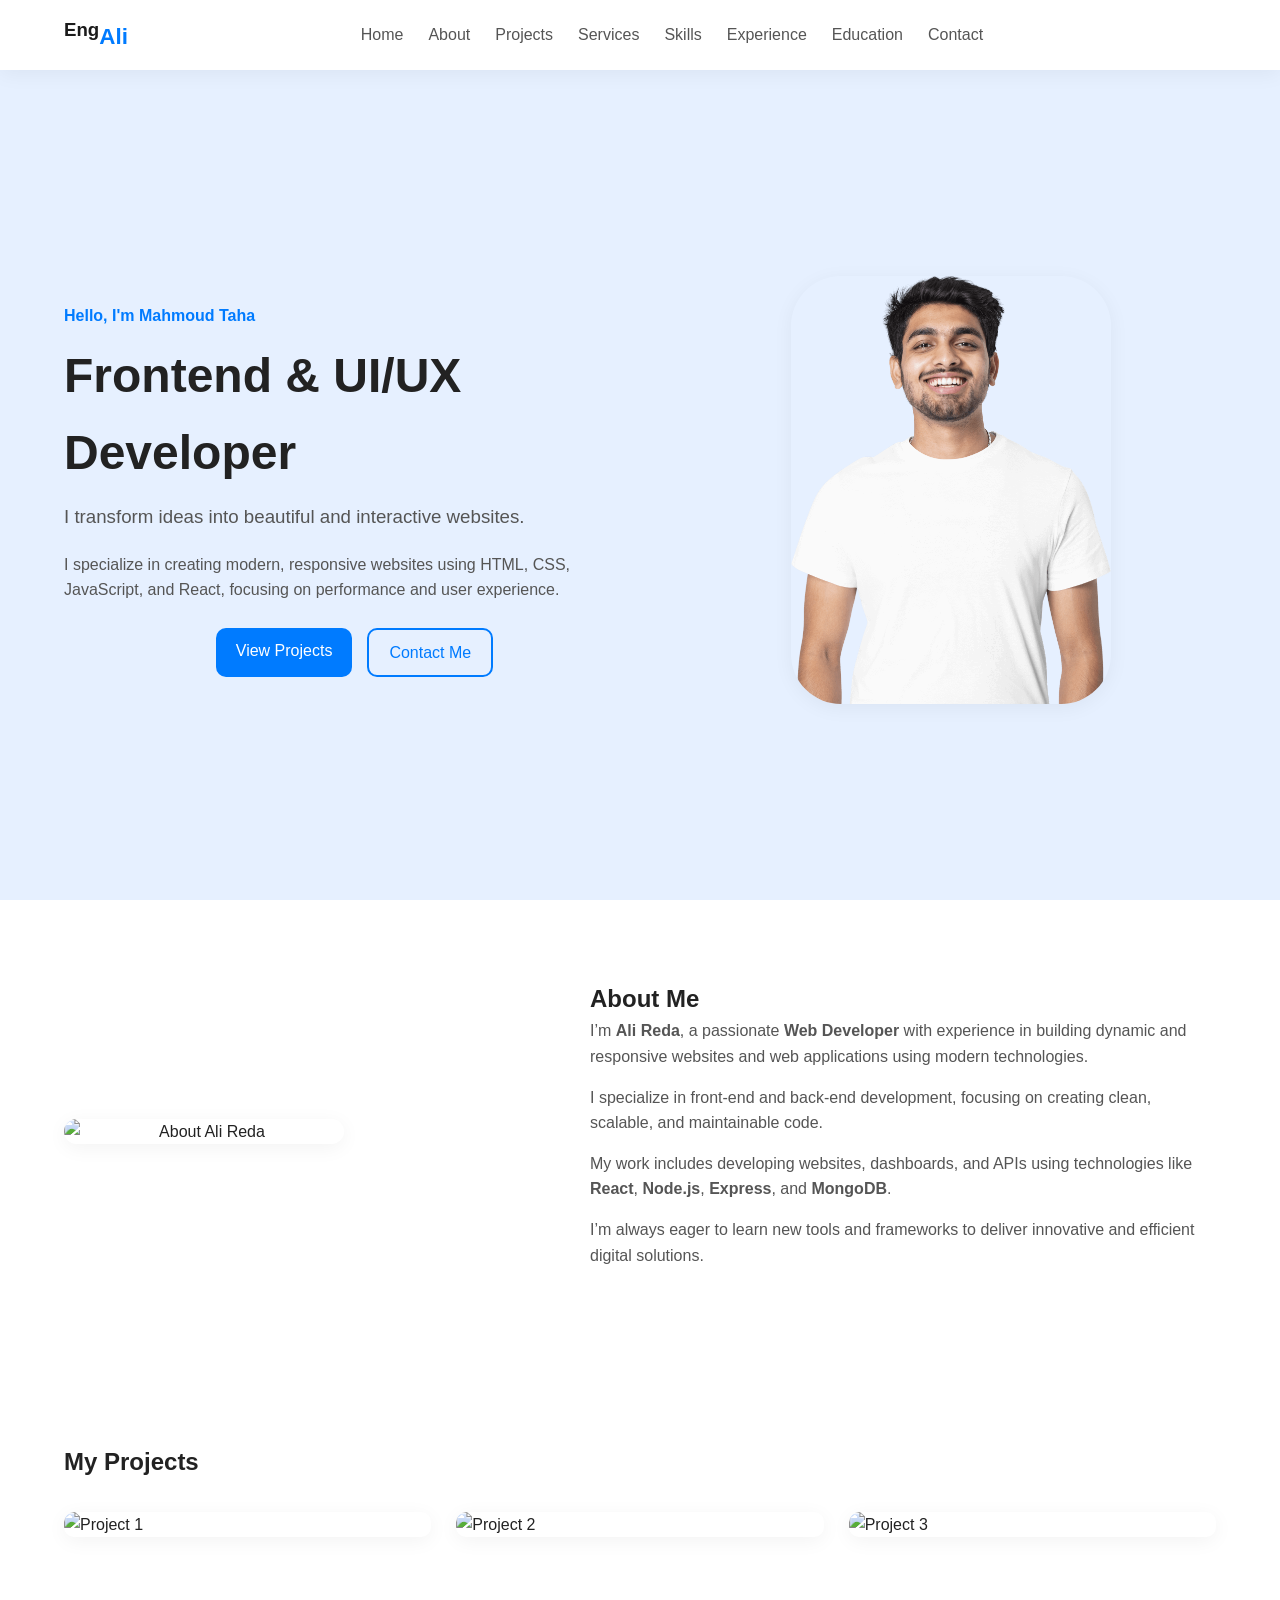
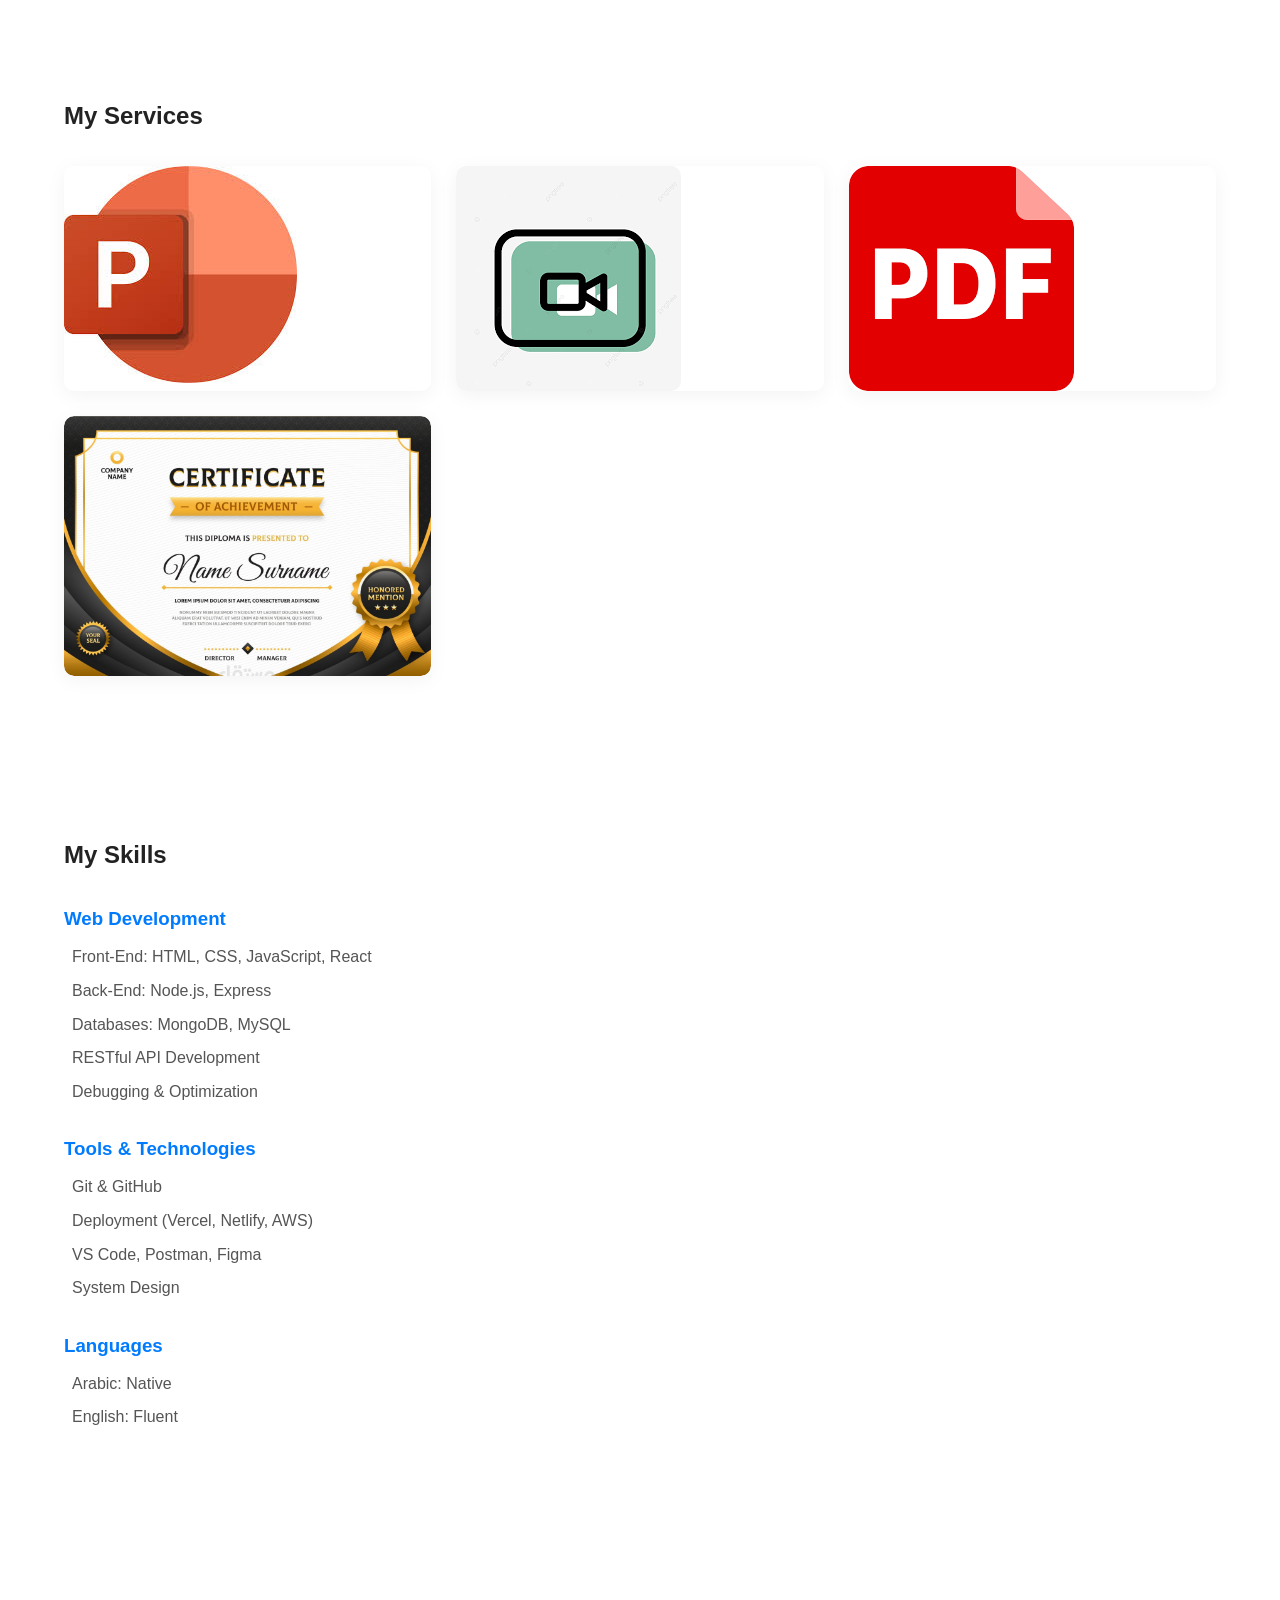
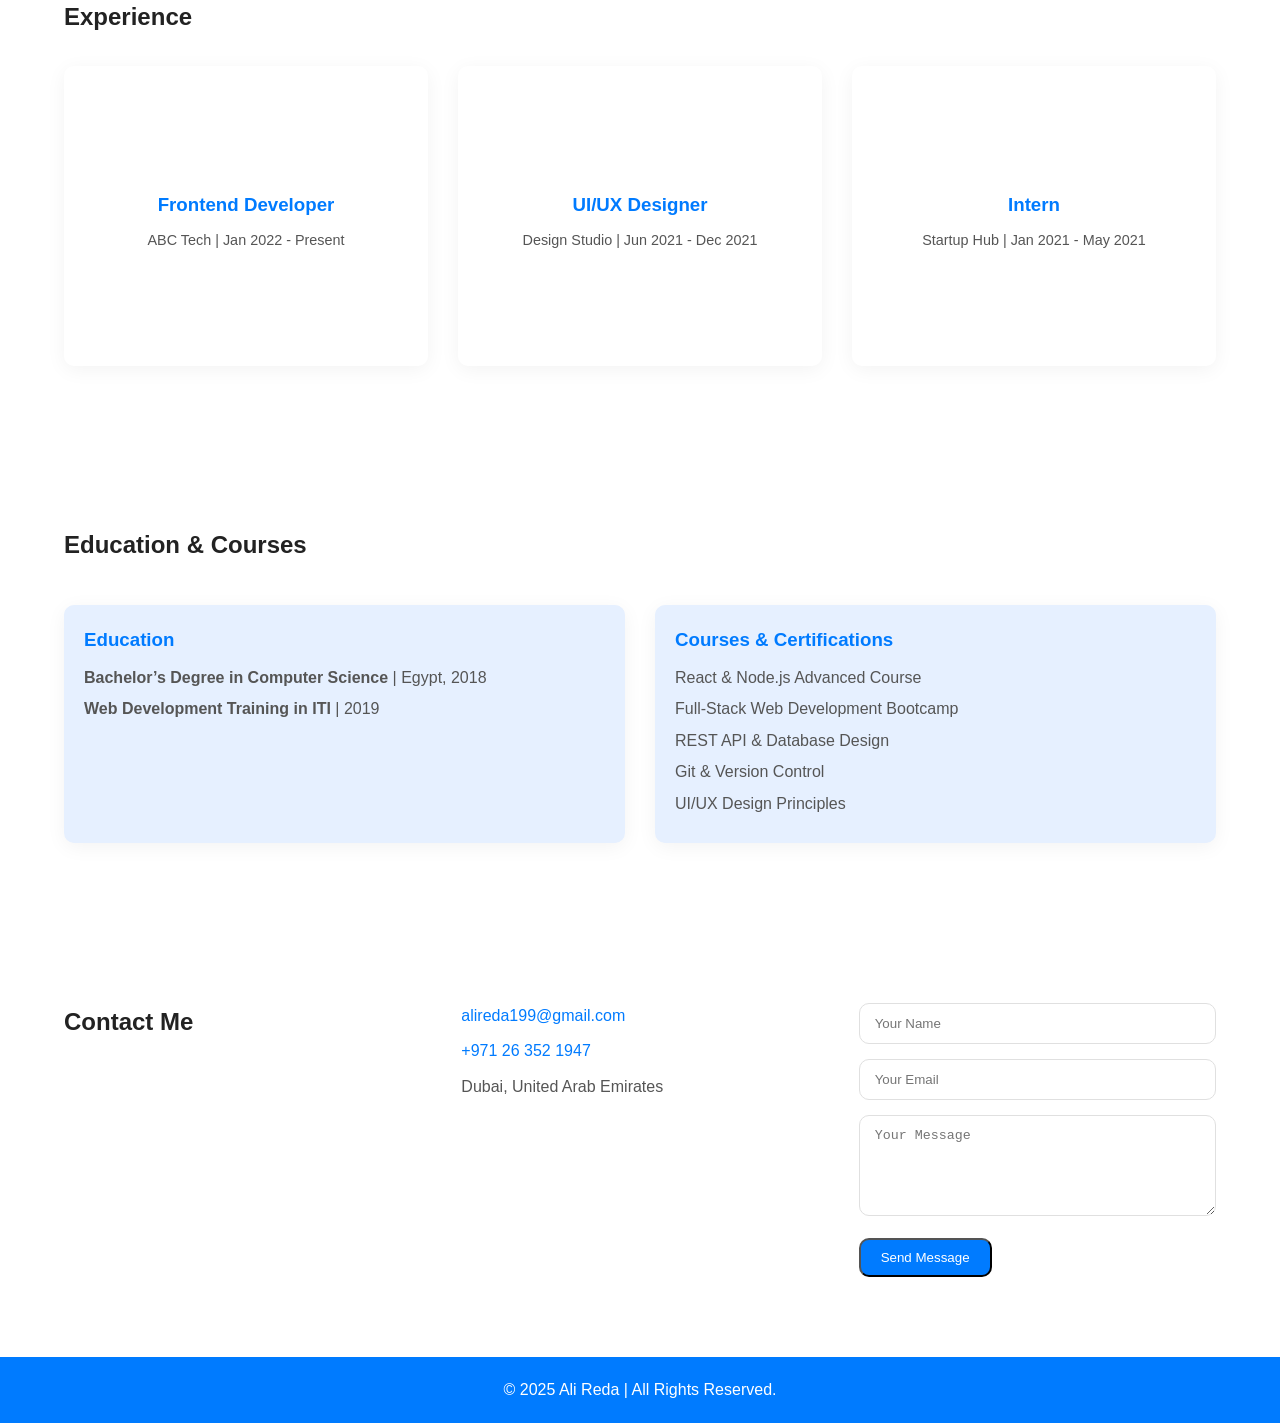
==== commit d8169540: "sec" ====
--- a/index.html
+++ b/index.html
@@ -76,7 +76,6 @@
         <p>
           I’m always eager to learn new tools and frameworks to deliver innovative and efficient digital solutions.
         </p>
-        <a href="#contact" class="btn primary-btn">Contact Me</a>
       </div>
     </div>
   </section>
--- a/assets/css/style.css
+++ b/assets/css/style.css
@@ -3,6 +3,7 @@
    ======================================= */
 :root {
   --primary-color: #007bff;
+  --card-color: #007bff;
   --primary-light: #e6f0ff;
   --secondary-color: #1b1b1b;
   --bg-color: #ffffff;
@@ -16,6 +17,7 @@
 /* Dark Mode Variables */
 body.dark-mode {
   --bg-color: #0f1624;
+  --card-color: #0a53a0cc;
   --primary-light: #1a2236;
   --text-color: #f5f5f5;
   --text-muted: #cccccc;
@@ -358,6 +360,10 @@
   transform: translateY(0);
 }
 
+.flip-card:hover .flip-card-inner {
+  transform: rotateY(180deg);
+}
+
 .flip-card-inner {
   position: relative;
   width: 100%;
@@ -368,16 +374,15 @@
   border-radius: 10px;
   box-shadow: var(--shadow);
   cursor: pointer;
-  
-}
-
-.flip-card:hover .flip-card-inner {
-  transform: rotateY(180deg);
+
+  /* تحسين الأداء */
+  backface-visibility: hidden;
+  transform: translateZ(0);
+  will-change: transform;
 }
 
 .flip-card-front,
 .flip-card-back {
-  background: transparent;
   position: absolute;
   width: 100%;
   height: 100%;
@@ -388,12 +393,16 @@
   justify-content: center;
   align-items: center;
   padding: 20px;
-  transition: all 0.3s ease;
+  transition: opacity 0.3s ease, transform 0.3s ease;
+
+  /* الخلفية شفافة بدون فلاش */
+  background-clip: padding-box;
 }
 
 /* Front */
 .flip-card-front {
   color: var(--text-color);
+  opacity: 1;
 }
 
 .flip-card-front h3 {
@@ -411,14 +420,17 @@
   box-shadow: 0 0 20px var(--primary-color), 0 0 40px rgba(0,123,255,0.3);
 }
 
+
+
 /* Back */
 .flip-card-back {
-  color: #fff;
+  background-color: var(--card-color);
   transform: rotateY(180deg);
 }
 
 .flip-card-back p {
   margin-bottom: 15px;
+  color: #fff;
 }
 
 /* Skills Bar */
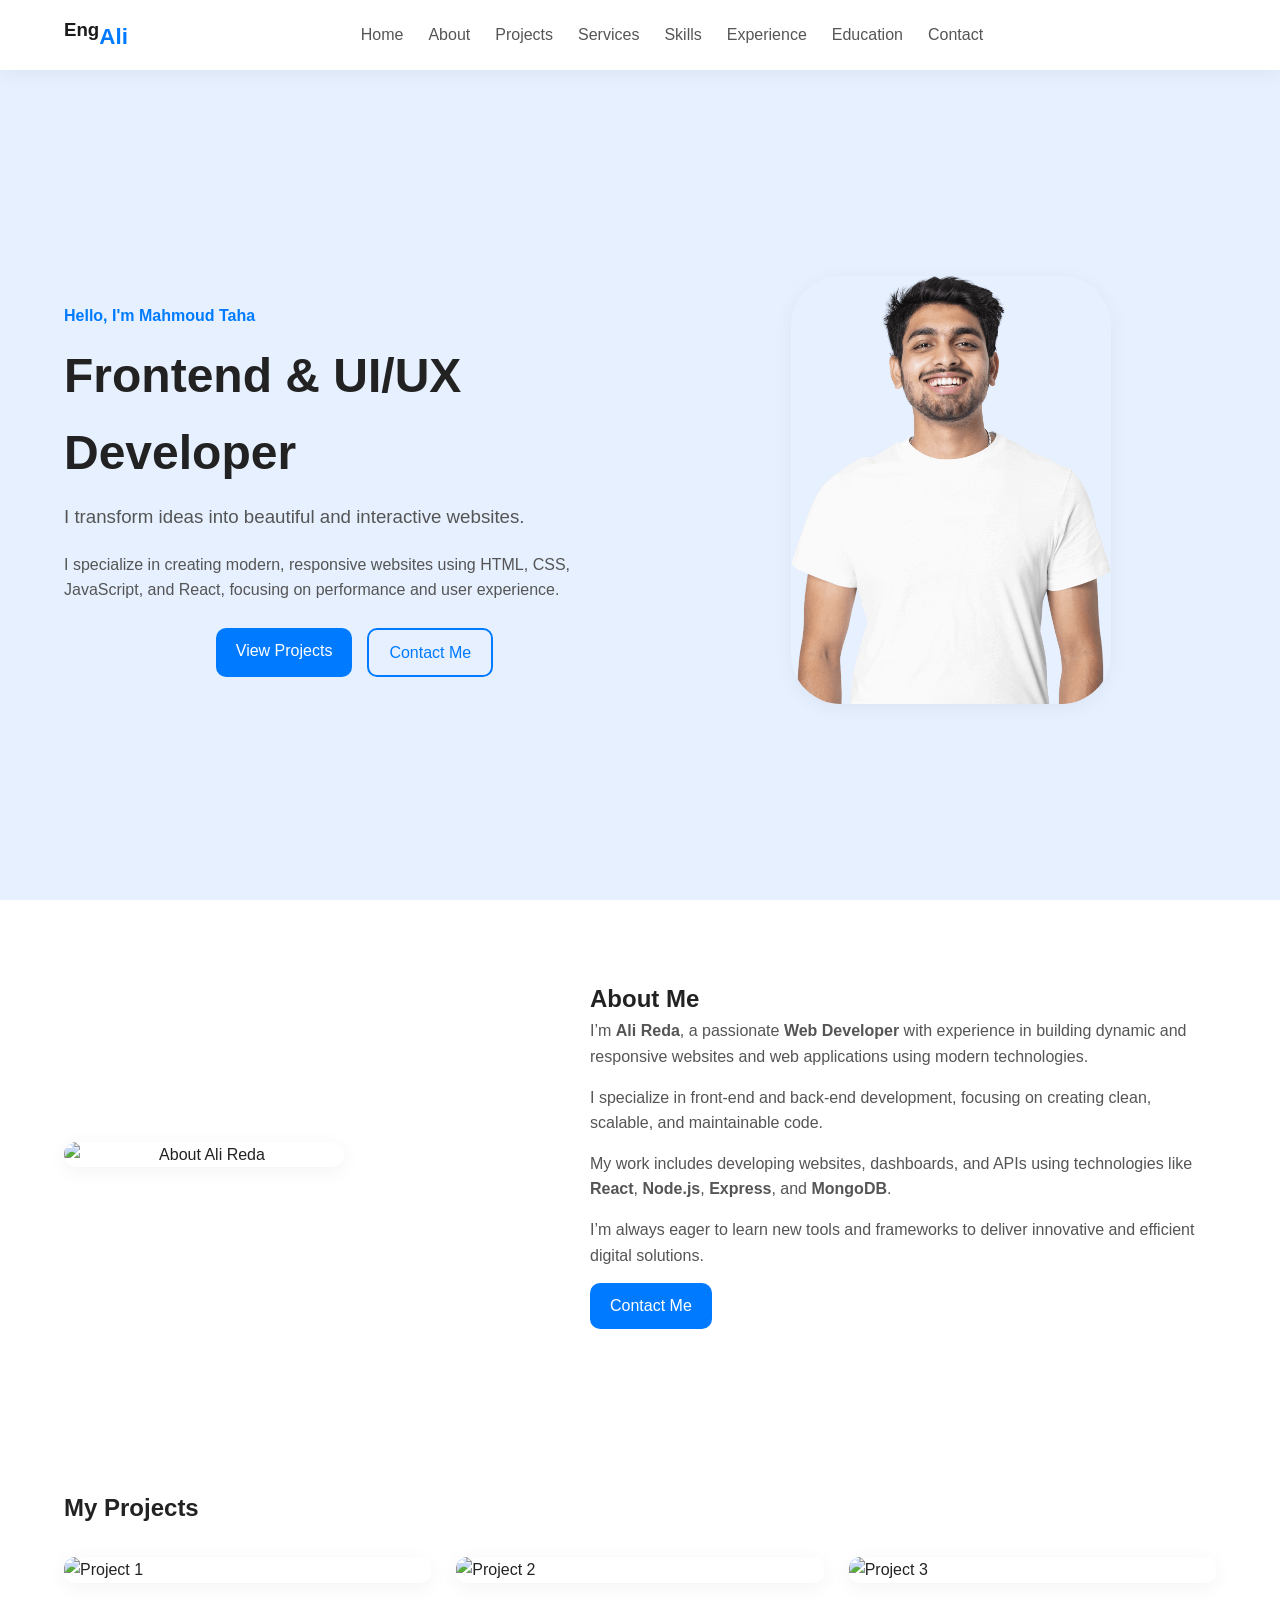
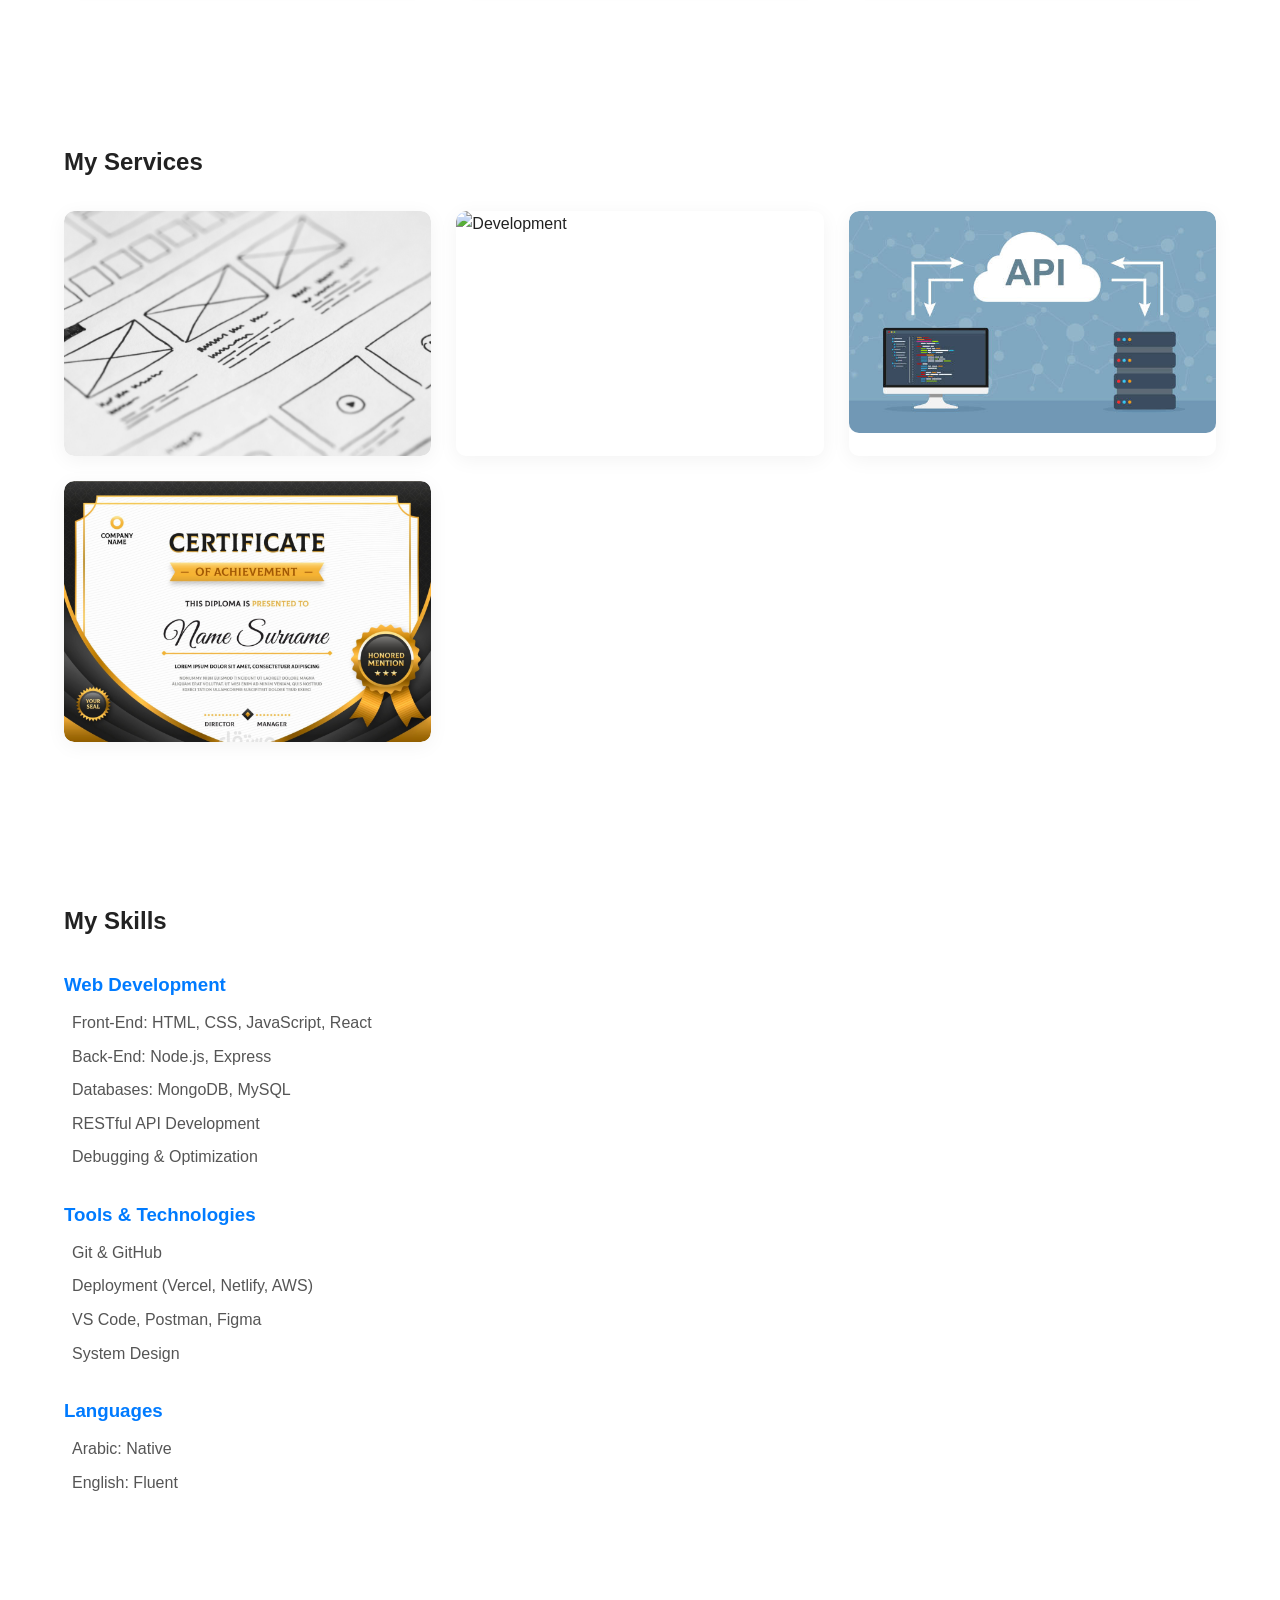
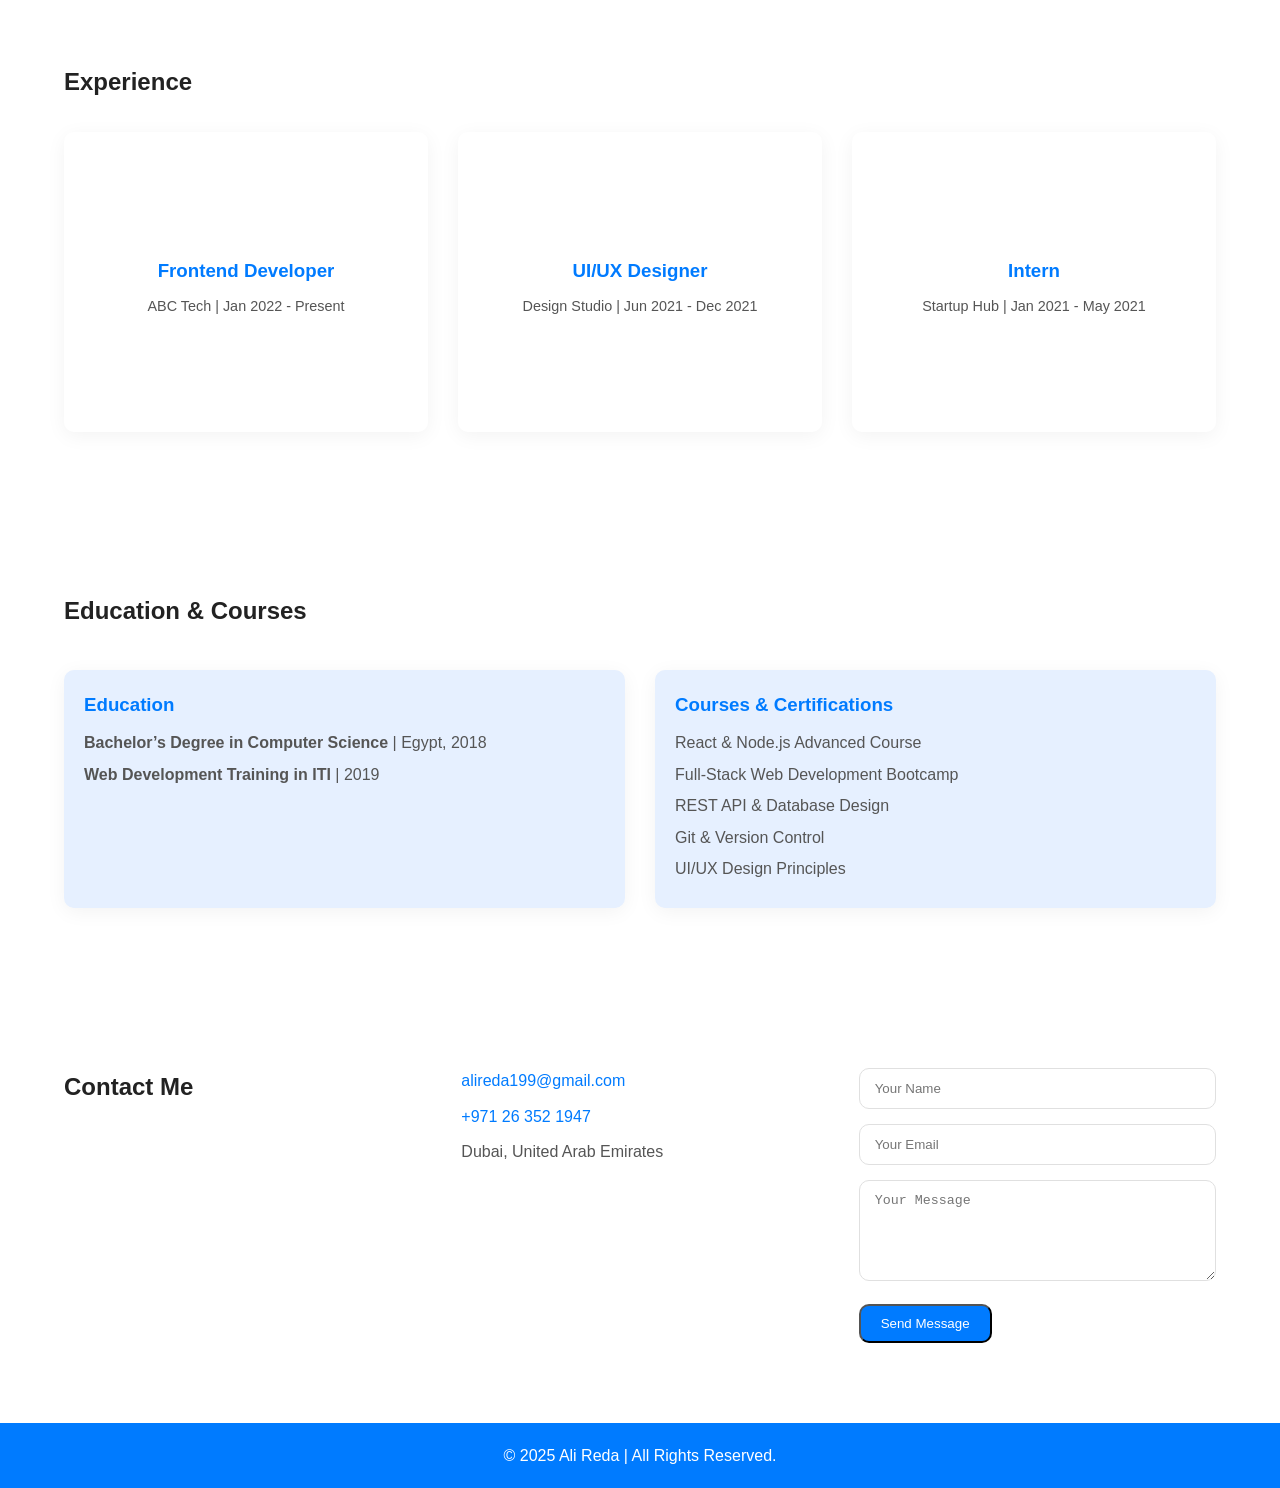
==== commit 9d63a111: "third" ====
--- a/index.html
+++ b/index.html
@@ -76,6 +76,7 @@
         <p>
           I’m always eager to learn new tools and frameworks to deliver innovative and efficient digital solutions.
         </p>
+        <a href="#contact" class="btn primary-btn">Contact Me</a>
       </div>
     </div>
   </section>
@@ -123,7 +124,7 @@
 
       <div class="portfolio-grid">
         <div class="portfolio-card">
-          <img src="assets/power_point/powerpoint.jpeg" alt="Web Design Service">
+          <img src="assets/images/ui.jpg" alt="Web Design Service">
           <div class="overlay">
             <h3>UI/UX Design</h3>
             <p>Designing modern and intuitive user interfaces for web platforms.</p>
@@ -132,7 +133,7 @@
         </div>
 
         <div class="portfolio-card">
-          <img src="assets/video/video.png" alt="Development">
+          <img src="assets/images/Project 1.jpg" alt="Development">
           <div class="overlay">
             <h3>Web Development</h3>
             <p>Building responsive and scalable websites and web applications.</p>
@@ -143,7 +144,7 @@
         </div>
 
         <div class="portfolio-card">
-          <img src="assets/pdf/pdf.png" alt="API Development">
+          <img src="assets/images/api.jpg" alt="API Development">
           <div class="overlay">
             <h3>API Integration</h3>
             <p>Creating and connecting APIs for seamless app functionality.</p>
